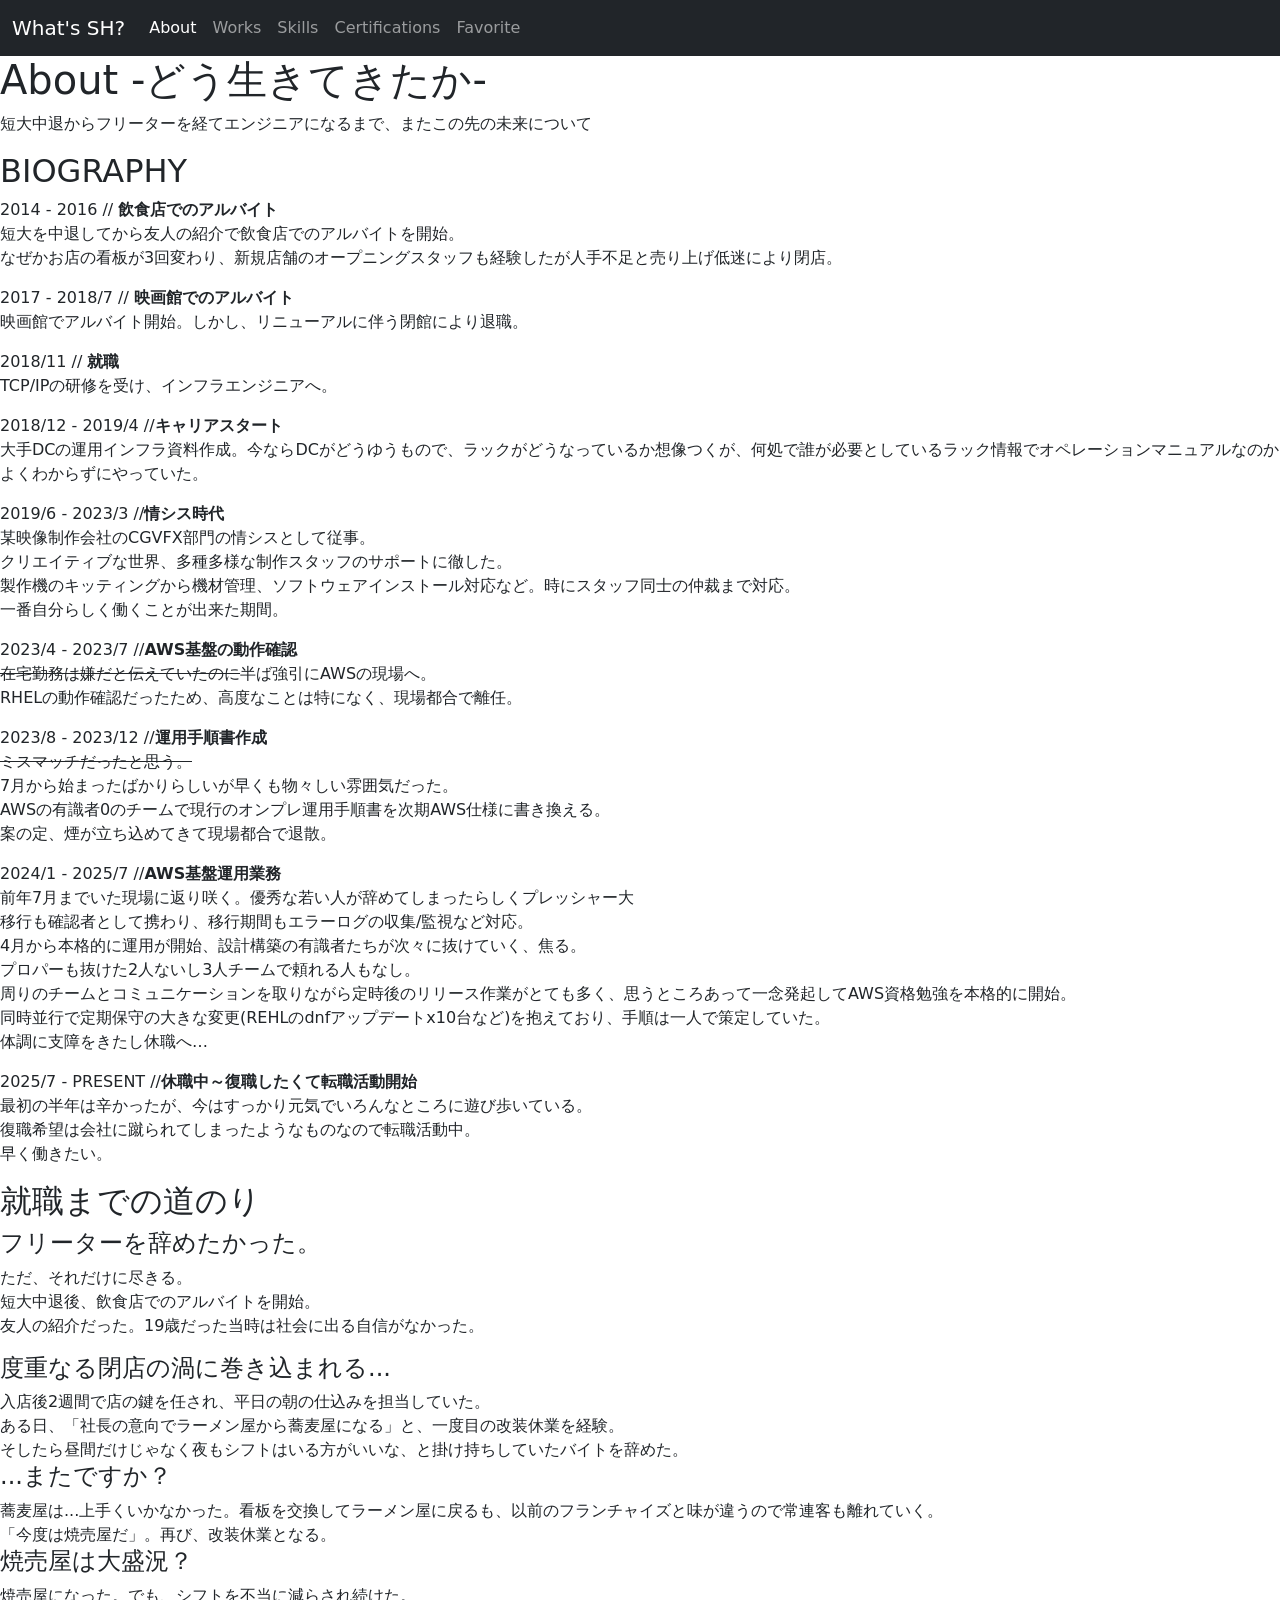
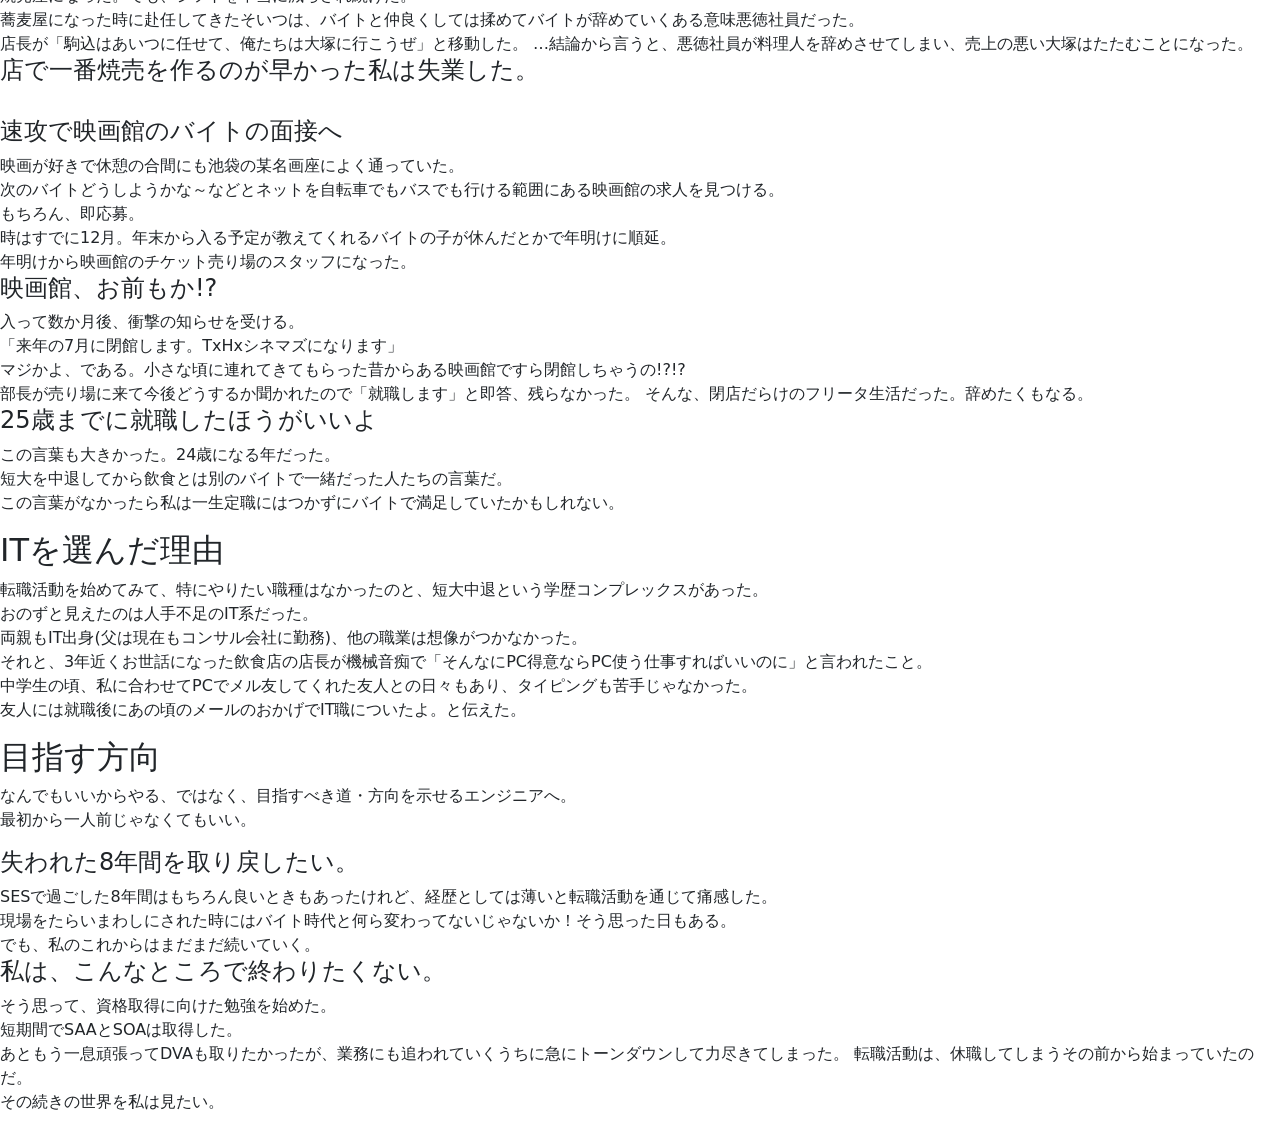
==== about.html @ f90692f5 "Add files via upload" ====
<!DOCTYPE html>
<html lang="ja">
<head>
    <meta charset="UTF-8">
    <meta name="viewport" content="width=device-width, initial-scale=1.0">
    <title>What's SH?</title>
    <link rel="stylesheet" href="css/index_style.css" type="text/css">
    <link rel="stylesheet" href="css/about_style.css" type="text/css">
    <link href="css/bootstrap.min.css" rel="stylesheet">
</head>
<body>
    <nav class="navbar navbar-expand-lg navbar-dark bg-dark">
      <div class="container-fluid">
        <a class="navbar-brand" href="index.html">What's SH?</a>
        
        <!-- ハンバーガーメニュー用ボタン -->
        <button class="navbar-toggler" type="button" data-bs-toggle="collapse" data-bs-target="#navbarNav" aria-controls="navbarNav" aria-expanded="false" aria-label="Toggle navigation">
          <span class="navbar-toggler-icon"></span>
        </button>
        
        <!-- 折りたたみ可能なメニュー -->
        <div class="collapse navbar-collapse" id="navbarNav">
          <ul class="navbar-nav">
            <li class="nav-item">
              <a class="nav-link active" aria-current="page" href="about.html">About</a>
            </li>
            <li class="nav-item">
              <a class="nav-link" href="works.html">Works</a>
            </li>
            <li class="nav-item">
              <a class="nav-link" href="skills.html">Skills</a>
            </li>
            <li class="nav-item">
              <a class="nav-link" href="certification.html">Certifications</a>
            </li>
            <li class="nav-item">
              <a class="nav-link" href="favorite">Favorite</a>
            </li>
        </ul>
        </div>
    </nav>
    <!-- 本文 -->
    <div class="about-container">
    
    <h1>About -どう生きてきたか-</h1>
    
    <p>短大中退からフリーターを経てエンジニアになるまで、またこの先の未来について</p>

    <h2><span>BIOGRAPHY</span></h2>
    
    <p><span class="date">2014 - 2016 //</span> <strong>飲食店でのアルバイト</strong></strong><br>
    短大を中退してから友人の紹介で飲食店でのアルバイトを開始。<br>
    なぜかお店の看板が3回変わり、新規店舗のオープニングスタッフも経験したが人手不足と売り上げ低迷により閉店。</p>
    
    <p><span class="date">2017 - 2018/7 //</span> <strong>映画館でのアルバイト</strong><br>
      映画館でアルバイト開始。しかし、リニューアルに伴う閉館により退職。</p>

    <p><span class="date">2018/11  //</span> <strong>就職</strong><br>
      TCP/IPの研修を受け、インフラエンジニアへ。</p>

    <p><span class="date">2018/12 - 2019/4 //</span><strong>キャリアスタート</strong> <br>
      大手DCの運用インフラ資料作成。今ならDCがどうゆうもので、ラックがどうなっているか想像つくが、何処で誰が必要としているラック情報でオペレーションマニュアルなのかよくわからずにやっていた。</p>
    
    <p><span class="date">2019/6 - 2023/3 //</span><strong>情シス時代</strong> <br>
      某映像制作会社のCGVFX部門の情シスとして従事。<br>
      クリエイティブな世界、多種多様な制作スタッフのサポートに徹した。<br>
      製作機のキッティングから機材管理、ソフトウェアインストール対応など。時にスタッフ同士の仲裁まで対応。<br>
      一番自分らしく働くことが出来た期間。</p>

    <p><span class="date">2023/4 - 2023/7 //</span><strong>AWS基盤の動作確認</strong> <br>
      <del>在宅勤務は嫌だと伝えていたのに</del>半ば強引にAWSの現場へ。<br>
      RHELの動作確認だったため、高度なことは特になく、現場都合で離任。</p>

    <p><span class="date">2023/8 - 2023/12 //</span><strong>運用手順書作成</strong> <br>
      <del>ミスマッチだったと思う。</del><br>
      7月から始まったばかりらしいが早くも物々しい雰囲気だった。<br>
      AWSの有識者0のチームで現行のオンプレ運用手順書を次期AWS仕様に書き換える。<br>
      案の定、煙が立ち込めてきて現場都合で退散。</p>

    <p><span class="date">2024/1 - 2025/7 //</span><strong>AWS基盤運用業務</strong> <br>
      前年7月までいた現場に返り咲く。優秀な若い人が辞めてしまったらしくプレッシャー大<br>
      移行も確認者として携わり、移行期間もエラーログの収集/監視など対応。<br>
      4月から本格的に運用が開始、設計構築の有識者たちが次々に抜けていく、焦る。<br>
      プロパーも抜けた2人ないし3人チームで頼れる人もなし。<br>
      周りのチームとコミュニケーションを取りながら定時後のリリース作業がとても多く、思うところあって一念発起してAWS資格勉強を本格的に開始。<br>
      同時並行で定期保守の大きな変更(REHLのdnfアップデートx10台など)を抱えており、手順は一人で策定していた。<br>
      体調に支障をきたし休職へ…<br>
    </p>
    
    <p><span class="date">2025/7 - PRESENT //</span><strong>休職中～復職したくて転職活動開始</strong> <br>
      最初の半年は辛かったが、今はすっかり元気でいろんなところに遊び歩いている。<br>
      復職希望は会社に蹴られてしまったようなものなので転職活動中。<br>
      早く働きたい。<br>

     <h2>就職までの道のり</h2>
        <h4>フリーターを辞めたかった。</h4>
      <p>
        ただ、それだけに尽きる。<br>
        短大中退後、飲食店でのアルバイトを開始。<br>
        友人の紹介だった。19歳だった当時は社会に出る自信がなかった。<br>
        <h4>度重なる閉店の渦に巻き込まれる...</h4>
        入店後2週間で店の鍵を任され、平日の朝の仕込みを担当していた。<br>
        ある日、「社長の意向でラーメン屋から蕎麦屋になる」と、一度目の改装休業を経験。<br>
        そしたら昼間だけじゃなく夜もシフトはいる方がいいな、と掛け持ちしていたバイトを辞めた。<br>
        <h4>...またですか？</h4>
        蕎麦屋は...上手くいかなかった。看板を交換してラーメン屋に戻るも、以前のフランチャイズと味が違うので常連客も離れていく。<br>
        「今度は焼売屋だ」。再び、改装休業となる。
        <h4>焼売屋は大盛況？</h4>
        焼売屋になった。でも、シフトを不当に減らされ続けた。<br>
        蕎麦屋になった時に赴任してきたそいつは、バイトと仲良くしては揉めてバイトが辞めていくある意味悪徳社員だった。<br>
        店長が「駒込はあいつに任せて、俺たちは大塚に行こうぜ」と移動した。
        …結論から言うと、悪徳社員が料理人を辞めさせてしまい、売上の悪い大塚はたたむことになった。
        <h4>店で一番焼売を作るのが早かった私は失業した。</h4>
        <br>
        <h4>速攻で映画館のバイトの面接へ</h4>
        映画が好きで休憩の合間にも池袋の某名画座によく通っていた。<br>
        次のバイトどうしようかな～などとネットを自転車でもバスでも行ける範囲にある映画館の求人を見つける。<br>
        もちろん、即応募。<br>
        時はすでに12月。年末から入る予定が教えてくれるバイトの子が休んだとかで年明けに順延。<br>
        年明けから映画館のチケット売り場のスタッフになった。<br>
        <h4>映画館、お前もか!?</h4>
        入って数か月後、衝撃の知らせを受ける。<br>
        「来年の7月に閉館します。TxHxシネマズになります」<br>
        マジかよ、である。小さな頃に連れてきてもらった昔からある映画館ですら閉館しちゃうの!?!?<br>
        部長が売り場に来て今後どうするか聞かれたので「就職します」と即答、残らなかった。
        そんな、閉店だらけのフリータ生活だった。辞めたくもなる。
        <h4>25歳までに就職したほうがいいよ</h4>
        この言葉も大きかった。24歳になる年だった。<br>
        短大を中退してから飲食とは別のバイトで一緒だった人たちの言葉だ。<br>
        この言葉がなかったら私は一生定職にはつかずにバイトで満足していたかもしれない。
       </p>

       <h2>
        ITを選んだ理由
       </h2>
       <p>
        転職活動を始めてみて、特にやりたい職種はなかったのと、短大中退という学歴コンプレックスがあった。<br>
        おのずと見えたのは人手不足のIT系だった。<br>
        両親もIT出身(父は現在もコンサル会社に勤務)、他の職業は想像がつかなかった。<br>
        それと、3年近くお世話になった飲食店の店長が機械音痴で「そんなにPC得意ならPC使う仕事すればいいのに」と言われたこと。<br>
        中学生の頃、私に合わせてPCでメル友してくれた友人との日々もあり、タイピングも苦手じゃなかった。<br>
        友人には就職後にあの頃のメールのおかげでIT職についたよ。と伝えた。
      </p>

     
        <h2>
        目指す方向
        </h2>
        <p>
          なんでもいいからやる、ではなく、目指すべき道・方向を示せるエンジニアへ。<br>
          最初から一人前じゃなくてもいい。
          <h4>失われた8年間を取り戻したい。</h4>
          SESで過ごした8年間はもちろん良いときもあったけれど、経歴としては薄いと転職活動を通じて痛感した。<br>
          現場をたらいまわしにされた時にはバイト時代と何ら変わってないじゃないか！そう思った日もある。<br>
          でも、私のこれからはまだまだ続いていく。

          <h4>私は、こんなところで終わりたくない。</h4>
          そう思って、資格取得に向けた勉強を始めた。<br>
          短期間でSAAとSOAは取得した。<br>
          あともう一息頑張ってDVAも取りたかったが、業務にも追われていくうちに急にトーンダウンして力尽きてしまった。
          転職活動は、休職してしまうその前から始まっていたのだ。<br>
          その続きの世界を私は見たい。
        </p>
    <!-- ハンバーガー用Java -->
    <script src="js/bootstrap.bundle.min.js"></script>
</body>
</html>
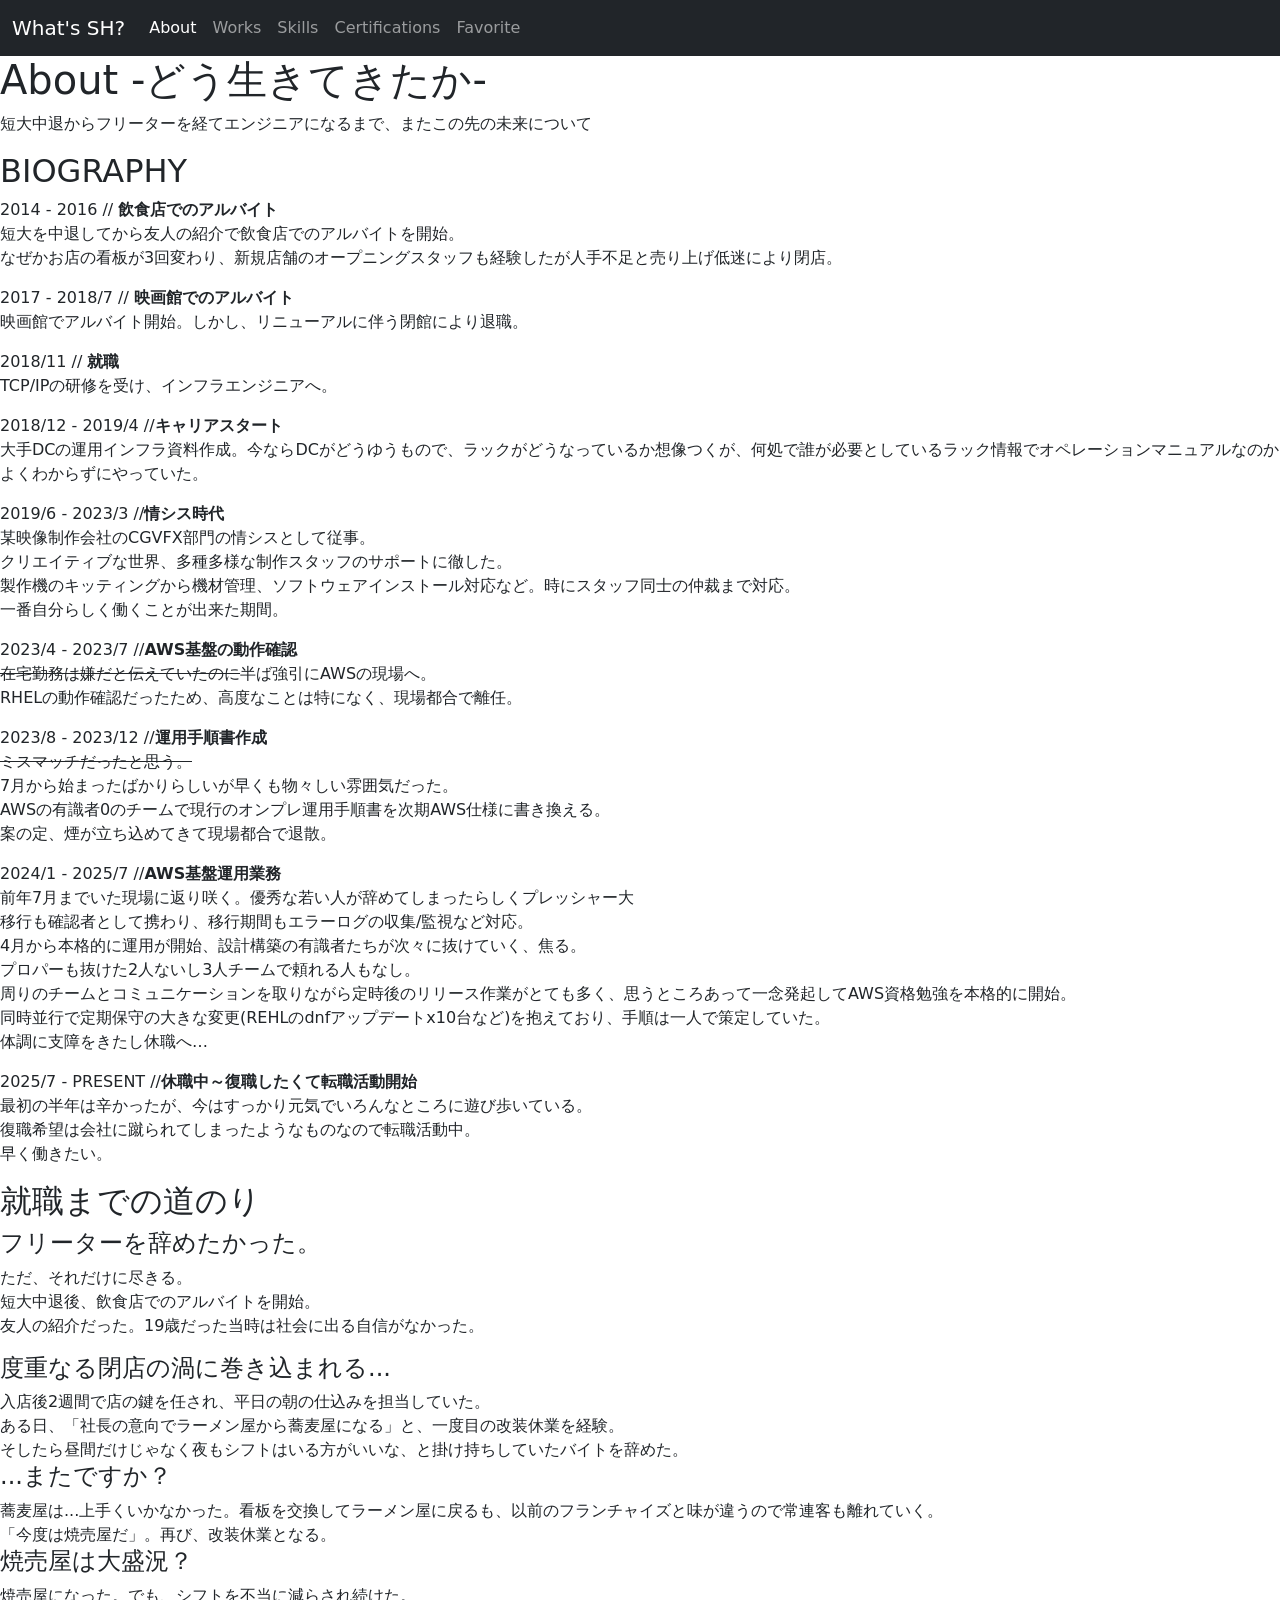
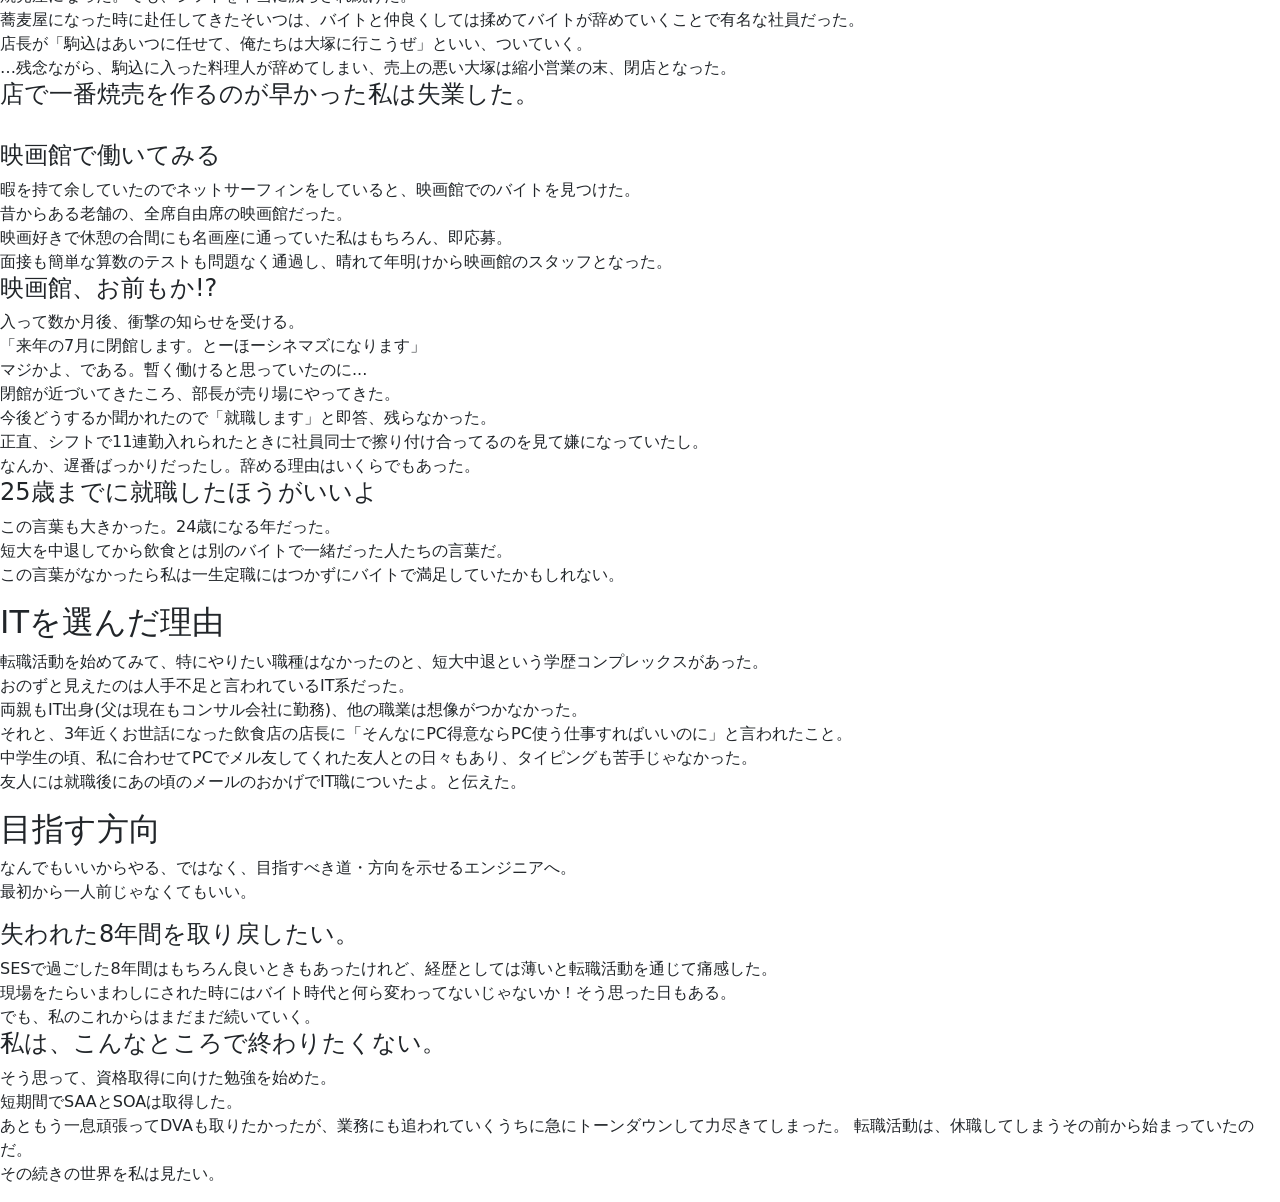
==== commit 71c4332b: "Add files via upload" ====
--- a/about.html
+++ b/about.html
@@ -3,15 +3,16 @@
 <head>
     <meta charset="UTF-8">
     <meta name="viewport" content="width=device-width, initial-scale=1.0">
-    <title>What's SH?</title>
-    <link rel="stylesheet" href="css/index_style.css" type="text/css">
-    <link rel="stylesheet" href="css/about_style.css" type="text/css">
+      <title>What's SH?</title>
+    <!-- 借り物のcss -->
     <link href="css/bootstrap.min.css" rel="stylesheet">
+    <!-- オリジナルのcss -->
+    <link rel="stylesheet" href="css/style.css">
 </head>
 <body>
     <nav class="navbar navbar-expand-lg navbar-dark bg-dark">
       <div class="container-fluid">
-        <a class="navbar-brand" href="index.html">What's SH?</a>
+        <a class="navbar-brand" href="./">What's SH?</a>
         
         <!-- ハンバーガーメニュー用ボタン -->
         <button class="navbar-toggler" type="button" data-bs-toggle="collapse" data-bs-target="#navbarNav" aria-controls="navbarNav" aria-expanded="false" aria-label="Toggle navigation">
@@ -107,37 +108,37 @@
         「今度は焼売屋だ」。再び、改装休業となる。
         <h4>焼売屋は大盛況？</h4>
         焼売屋になった。でも、シフトを不当に減らされ続けた。<br>
-        蕎麦屋になった時に赴任してきたそいつは、バイトと仲良くしては揉めてバイトが辞めていくある意味悪徳社員だった。<br>
-        店長が「駒込はあいつに任せて、俺たちは大塚に行こうぜ」と移動した。
-        …結論から言うと、悪徳社員が料理人を辞めさせてしまい、売上の悪い大塚はたたむことになった。
+        蕎麦屋になった時に赴任してきたそいつは、バイトと仲良くしては揉めてバイトが辞めていくことで有名な社員だった。<br>
+        店長が「駒込はあいつに任せて、俺たちは大塚に行こうぜ」といい、ついていく。<br>
+        …残念ながら、駒込に入った料理人が辞めてしまい、売上の悪い大塚は縮小営業の末、閉店となった。
         <h4>店で一番焼売を作るのが早かった私は失業した。</h4>
         <br>
-        <h4>速攻で映画館のバイトの面接へ</h4>
-        映画が好きで休憩の合間にも池袋の某名画座によく通っていた。<br>
-        次のバイトどうしようかな～などとネットを自転車でもバスでも行ける範囲にある映画館の求人を見つける。<br>
-        もちろん、即応募。<br>
-        時はすでに12月。年末から入る予定が教えてくれるバイトの子が休んだとかで年明けに順延。<br>
-        年明けから映画館のチケット売り場のスタッフになった。<br>
+        <h4>映画館で働いてみる</h4>
+        暇を持て余していたのでネットサーフィンをしていると、映画館でのバイトを見つけた。<br>
+        昔からある老舗の、全席自由席の映画館だった。<br>
+        映画好きで休憩の合間にも名画座に通っていた私はもちろん、即応募。<br>
+        面接も簡単な算数のテストも問題なく通過し、晴れて年明けから映画館のスタッフとなった。<br>
         <h4>映画館、お前もか!?</h4>
         入って数か月後、衝撃の知らせを受ける。<br>
-        「来年の7月に閉館します。TxHxシネマズになります」<br>
-        マジかよ、である。小さな頃に連れてきてもらった昔からある映画館ですら閉館しちゃうの!?!?<br>
-        部長が売り場に来て今後どうするか聞かれたので「就職します」と即答、残らなかった。
-        そんな、閉店だらけのフリータ生活だった。辞めたくもなる。
+        「来年の7月に閉館します。とーほーシネマズになります」<br>
+        マジかよ、である。暫く働けると思っていたのに...<br>
+        閉館が近づいてきたころ、部長が売り場にやってきた。<br>
+        今後どうするか聞かれたので「就職します」と即答、残らなかった。<br>
+        正直、シフトで11連勤入れられたときに社員同士で擦り付け合ってるのを見て嫌になっていたし。<br>
+        なんか、遅番ばっかりだったし。辞める理由はいくらでもあった。
         <h4>25歳までに就職したほうがいいよ</h4>
         この言葉も大きかった。24歳になる年だった。<br>
         短大を中退してから飲食とは別のバイトで一緒だった人たちの言葉だ。<br>
-        この言葉がなかったら私は一生定職にはつかずにバイトで満足していたかもしれない。
-       </p>
+        この言葉がなかったら私は一生定職にはつかずにバイトで満足していたかもしれない。</p>
 
        <h2>
         ITを選んだ理由
        </h2>
        <p>
         転職活動を始めてみて、特にやりたい職種はなかったのと、短大中退という学歴コンプレックスがあった。<br>
-        おのずと見えたのは人手不足のIT系だった。<br>
+        おのずと見えたのは人手不足と言われているIT系だった。<br>
         両親もIT出身(父は現在もコンサル会社に勤務)、他の職業は想像がつかなかった。<br>
-        それと、3年近くお世話になった飲食店の店長が機械音痴で「そんなにPC得意ならPC使う仕事すればいいのに」と言われたこと。<br>
+        それと、3年近くお世話になった飲食店の店長に「そんなにPC得意ならPC使う仕事すればいいのに」と言われたこと。<br>
         中学生の頃、私に合わせてPCでメル友してくれた友人との日々もあり、タイピングも苦手じゃなかった。<br>
         友人には就職後にあの頃のメールのおかげでIT職についたよ。と伝えた。
       </p>
--- a/css/style.css
+++ b/css/style.css
@@ -0,0 +1,24 @@
+.page {
+  /* print size (page size + margin) */
+  width: 97mm;
+  height: 61mm;
+  page-break-after: always;
+}
+.page_container {
+  /* page size */
+  width: 91mm;
+  height: 55mm;
+  /* print-margin and border (margin: 3mm) */
+  left: calc(3mm - 1px);
+  top: calc(3mm - 1px);
+  border: solid gray 1px;
+}
+@media print {
+  @page {
+    size: 97mm 61mm;	/* 91x55mm + 3mm margin */
+  }
+  .page_container {
+    left: 3mm;
+    top: 3mm;
+    border: none;
+  }
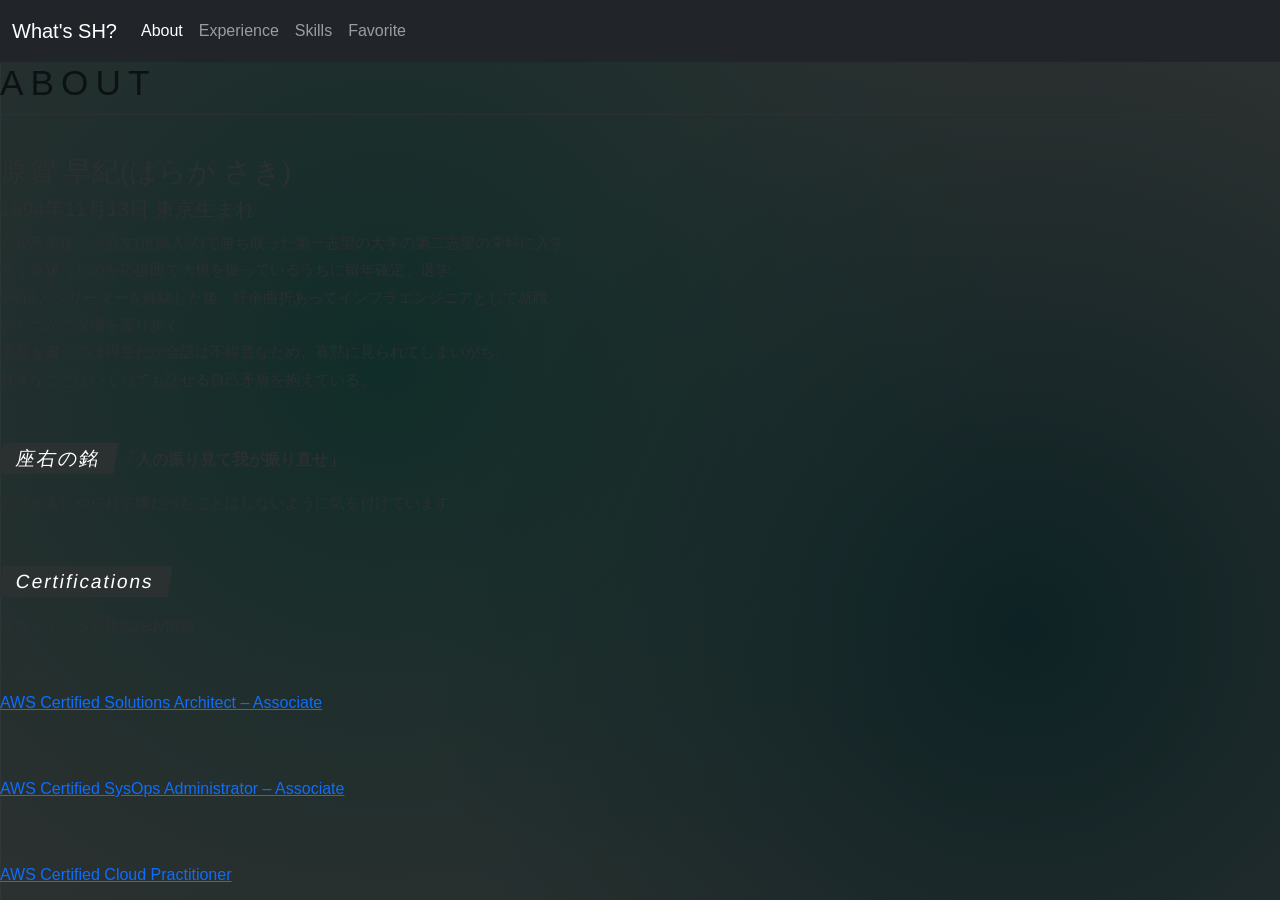
==== commit 991b01dd: "ポートフォリオサイト0版最終 たぶんできた。" ====
--- a/about.html
+++ b/about.html
@@ -10,9 +10,12 @@
     <link rel="stylesheet" href="css/style.css">
 </head>
 <body>
-    <nav class="navbar navbar-expand-lg navbar-dark bg-dark">
+  <!--ログイン認証が出来ていなければTOPへ戻す-->
+  <body onload="checkAuth()"></body>
+        <!--メニューバー設定-->
+      <nav class="navbar navbar-expand-lg navbar-dark bg-dark">
       <div class="container-fluid">
-        <a class="navbar-brand" href="./">What's SH?</a>
+        <a class="navbar-brand" href="top.html">What's SH?</a>
         
         <!-- ハンバーガーメニュー用ボタン -->
         <button class="navbar-toggler" type="button" data-bs-toggle="collapse" data-bs-target="#navbarNav" aria-controls="navbarNav" aria-expanded="false" aria-label="Toggle navigation">
@@ -26,142 +29,69 @@
               <a class="nav-link active" aria-current="page" href="about.html">About</a>
             </li>
             <li class="nav-item">
-              <a class="nav-link" href="works.html">Works</a>
+              <a class="nav-link" href="experience.html">Experience</a>
             </li>
             <li class="nav-item">
               <a class="nav-link" href="skills.html">Skills</a>
             </li>
             <li class="nav-item">
-              <a class="nav-link" href="certification.html">Certifications</a>
-            </li>
-            <li class="nav-item">
-              <a class="nav-link" href="favorite">Favorite</a>
+              <a class="nav-link" href="favorite.html">Favorite</a>
             </li>
         </ul>
         </div>
     </nav>
     <!-- 本文 -->
-    <div class="about-container">
+    <div class="content-container">
     
-    <h1>About -どう生きてきたか-</h1>
-    
-    <p>短大中退からフリーターを経てエンジニアになるまで、またこの先の未来について</p>
-
-    <h2><span>BIOGRAPHY</span></h2>
-    
-    <p><span class="date">2014 - 2016 //</span> <strong>飲食店でのアルバイト</strong></strong><br>
-    短大を中退してから友人の紹介で飲食店でのアルバイトを開始。<br>
-    なぜかお店の看板が3回変わり、新規店舗のオープニングスタッフも経験したが人手不足と売り上げ低迷により閉店。</p>
-    
-    <p><span class="date">2017 - 2018/7 //</span> <strong>映画館でのアルバイト</strong><br>
-      映画館でアルバイト開始。しかし、リニューアルに伴う閉館により退職。</p>
-
-    <p><span class="date">2018/11  //</span> <strong>就職</strong><br>
-      TCP/IPの研修を受け、インフラエンジニアへ。</p>
-
-    <p><span class="date">2018/12 - 2019/4 //</span><strong>キャリアスタート</strong> <br>
-      大手DCの運用インフラ資料作成。今ならDCがどうゆうもので、ラックがどうなっているか想像つくが、何処で誰が必要としているラック情報でオペレーションマニュアルなのかよくわからずにやっていた。</p>
-    
-    <p><span class="date">2019/6 - 2023/3 //</span><strong>情シス時代</strong> <br>
-      某映像制作会社のCGVFX部門の情シスとして従事。<br>
-      クリエイティブな世界、多種多様な制作スタッフのサポートに徹した。<br>
-      製作機のキッティングから機材管理、ソフトウェアインストール対応など。時にスタッフ同士の仲裁まで対応。<br>
-      一番自分らしく働くことが出来た期間。</p>
-
-    <p><span class="date">2023/4 - 2023/7 //</span><strong>AWS基盤の動作確認</strong> <br>
-      <del>在宅勤務は嫌だと伝えていたのに</del>半ば強引にAWSの現場へ。<br>
-      RHELの動作確認だったため、高度なことは特になく、現場都合で離任。</p>
-
-    <p><span class="date">2023/8 - 2023/12 //</span><strong>運用手順書作成</strong> <br>
-      <del>ミスマッチだったと思う。</del><br>
-      7月から始まったばかりらしいが早くも物々しい雰囲気だった。<br>
-      AWSの有識者0のチームで現行のオンプレ運用手順書を次期AWS仕様に書き換える。<br>
-      案の定、煙が立ち込めてきて現場都合で退散。</p>
-
-    <p><span class="date">2024/1 - 2025/7 //</span><strong>AWS基盤運用業務</strong> <br>
-      前年7月までいた現場に返り咲く。優秀な若い人が辞めてしまったらしくプレッシャー大<br>
-      移行も確認者として携わり、移行期間もエラーログの収集/監視など対応。<br>
-      4月から本格的に運用が開始、設計構築の有識者たちが次々に抜けていく、焦る。<br>
-      プロパーも抜けた2人ないし3人チームで頼れる人もなし。<br>
-      周りのチームとコミュニケーションを取りながら定時後のリリース作業がとても多く、思うところあって一念発起してAWS資格勉強を本格的に開始。<br>
-      同時並行で定期保守の大きな変更(REHLのdnfアップデートx10台など)を抱えており、手順は一人で策定していた。<br>
-      体調に支障をきたし休職へ…<br>
-    </p>
-    
-    <p><span class="date">2025/7 - PRESENT //</span><strong>休職中～復職したくて転職活動開始</strong> <br>
-      最初の半年は辛かったが、今はすっかり元気でいろんなところに遊び歩いている。<br>
-      復職希望は会社に蹴られてしまったようなものなので転職活動中。<br>
-      早く働きたい。<br>
-
-     <h2>就職までの道のり</h2>
-        <h4>フリーターを辞めたかった。</h4>
+    <h1>About</h1>
+          
+    <h3>原賀 早紀(はらが さき)</h3>
+      <h5>1994年11月13日 東京生まれ</h5>
       <p>
-        ただ、それだけに尽きる。<br>
-        短大中退後、飲食店でのアルバイトを開始。<br>
-        友人の紹介だった。19歳だった当時は社会に出る自信がなかった。<br>
-        <h4>度重なる閉店の渦に巻き込まれる...</h4>
-        入店後2週間で店の鍵を任され、平日の朝の仕込みを担当していた。<br>
-        ある日、「社長の意向でラーメン屋から蕎麦屋になる」と、一度目の改装休業を経験。<br>
-        そしたら昼間だけじゃなく夜もシフトはいる方がいいな、と掛け持ちしていたバイトを辞めた。<br>
-        <h4>...またですか？</h4>
-        蕎麦屋は...上手くいかなかった。看板を交換してラーメン屋に戻るも、以前のフランチャイズと味が違うので常連客も離れていく。<br>
-        「今度は焼売屋だ」。再び、改装休業となる。
-        <h4>焼売屋は大盛況？</h4>
-        焼売屋になった。でも、シフトを不当に減らされ続けた。<br>
-        蕎麦屋になった時に赴任してきたそいつは、バイトと仲良くしては揉めてバイトが辞めていくことで有名な社員だった。<br>
-        店長が「駒込はあいつに任せて、俺たちは大塚に行こうぜ」といい、ついていく。<br>
-        …残念ながら、駒込に入った料理人が辞めてしまい、売上の悪い大塚は縮小営業の末、閉店となった。
-        <h4>店で一番焼売を作るのが早かった私は失業した。</h4>
-        <br>
-        <h4>映画館で働いてみる</h4>
-        暇を持て余していたのでネットサーフィンをしていると、映画館でのバイトを見つけた。<br>
-        昔からある老舗の、全席自由席の映画館だった。<br>
-        映画好きで休憩の合間にも名画座に通っていた私はもちろん、即応募。<br>
-        面接も簡単な算数のテストも問題なく通過し、晴れて年明けから映画館のスタッフとなった。<br>
-        <h4>映画館、お前もか!?</h4>
-        入って数か月後、衝撃の知らせを受ける。<br>
-        「来年の7月に閉館します。とーほーシネマズになります」<br>
-        マジかよ、である。暫く働けると思っていたのに...<br>
-        閉館が近づいてきたころ、部長が売り場にやってきた。<br>
-        今後どうするか聞かれたので「就職します」と即答、残らなかった。<br>
-        正直、シフトで11連勤入れられたときに社員同士で擦り付け合ってるのを見て嫌になっていたし。<br>
-        なんか、遅番ばっかりだったし。辞める理由はいくらでもあった。
-        <h4>25歳までに就職したほうがいいよ</h4>
-        この言葉も大きかった。24歳になる年だった。<br>
-        短大を中退してから飲食とは別のバイトで一緒だった人たちの言葉だ。<br>
-        この言葉がなかったら私は一生定職にはつかずにバイトで満足していたかもしれない。</p>
-
-       <h2>
-        ITを選んだ理由
-       </h2>
-       <p>
-        転職活動を始めてみて、特にやりたい職種はなかったのと、短大中退という学歴コンプレックスがあった。<br>
-        おのずと見えたのは人手不足と言われているIT系だった。<br>
-        両親もIT出身(父は現在もコンサル会社に勤務)、他の職業は想像がつかなかった。<br>
-        それと、3年近くお世話になった飲食店の店長に「そんなにPC得意ならPC使う仕事すればいいのに」と言われたこと。<br>
-        中学生の頃、私に合わせてPCでメル友してくれた友人との日々もあり、タイピングも苦手じゃなかった。<br>
-        友人には就職後にあの頃のメールのおかげでIT職についたよ。と伝えた。
+      高校卒業後、小論文(推薦入試)で勝ち取った第一志望の大学の第二志望の学科に入学。<br>
+      何を血迷ったのか応援団で大根を振っているうちに留年確定、退学。<br>
+      4年ほどフリーターを経験した後、紆余曲折あってインフラエンジニアとして就職。<br>
+      いくつかの現場を渡り歩く。<br>
+      文章を書くのは得意だが会話は不得意なため、寡黙に見られてしまいがち。<br>
+      好きなことはいくらでも話せる自己矛盾を抱えている。
       </p>
 
-     
-        <h2>
-        目指す方向
-        </h2>
-        <p>
-          なんでもいいからやる、ではなく、目指すべき道・方向を示せるエンジニアへ。<br>
-          最初から一人前じゃなくてもいい。
-          <h4>失われた8年間を取り戻したい。</h4>
-          SESで過ごした8年間はもちろん良いときもあったけれど、経歴としては薄いと転職活動を通じて痛感した。<br>
-          現場をたらいまわしにされた時にはバイト時代と何ら変わってないじゃないか！そう思った日もある。<br>
-          でも、私のこれからはまだまだ続いていく。
-
-          <h4>私は、こんなところで終わりたくない。</h4>
-          そう思って、資格取得に向けた勉強を始めた。<br>
-          短期間でSAAとSOAは取得した。<br>
-          あともう一息頑張ってDVAも取りたかったが、業務にも追われていくうちに急にトーンダウンして力尽きてしまった。
-          転職活動は、休職してしまうその前から始まっていたのだ。<br>
-          その続きの世界を私は見たい。
-        </p>
+    <h2>座右の銘</h2>
+    <strong>「人の振り見て我が振り直せ」</strong>
+    <p>自分が人にやられて嫌だったことはしないように気を付けています。</p>
+    
+    <!-- 取得した資格 -->
+    <h2>Certifications</h2>
+      <p>保有している資格/Credy情報</p>
+      <!-- SAA-C03 -->
+      <div class="certifications">
+        <div class="certifications-body">
+          <div class="certifications-date">2025/04</div>
+          <a class="certifications-title" href="https://www.credly.com/badges/66b72c72-c491-4c8d-ba2d-ae60db0c9ab1/public_url" target="_blank" rel="noopener">AWS Certified Solutions Architect – Associate</a>
+            <div class="certifications-footer">
+            </div>
+        </div>
+      </div>
+      <br>
+      <!-- SOA-C02 -->
+      <div class="certifications">
+        <div class="certifications-body">
+          <div class="certifications-date">2025/05</div>
+            <a class="certifications-title" href="https://www.credly.com/badges/ed69b280-5498-4d80-a55a-4f4980a0b8cf/public_url" target="_blank" rel="noopener">AWS Certified SysOps Administrator – Associate</a>
+            <div class="certifications-footer">
+            </div>
+        </div>
+      </div>
+      <br>
+      <!-- CLF-C02 -->
+      <div class="certifications">
+        <div class="certifications-body">
+          <div class="certifications-date">2023/12</div>
+          <a class="certifications-title" href="https://www.credly.com/badges/fa8e1038-5264-4038-aba7-f442caab5aaf/public_url" target="_blank" rel="noopener">AWS Certified Cloud Practitioner</a>
+            <div class="certifications-footer">
+            </div>
+        </div>
+      </div>  
     <!-- ハンバーガー用Java -->
     <script src="js/bootstrap.bundle.min.js"></script>
 </body>
--- a/css/style.css
+++ b/css/style.css
@@ -1,24 +1,164 @@
-.page {
-  /* print size (page size + margin) */
-  width: 97mm;
-  height: 61mm;
-  page-break-after: always;
+@charset "UTF-8";/*
+/* 1. 全体の背景：無機質でインダストリアルな「白」 */
+body {
+  margin: 0;
+/*  padding: 40px 20px;*/
+  font-family: 'Helvetica Neue', Arial, 'Hiragino Kaku Gothic ProN', sans-serif;
+  background-color:  #2b3030; /* 真っ黒ではなく、濃い鉄色 */
+  color: #2b3030; /* 真っ黒ではなく、濃い鉄色 */
+  line-height: 1.8;
+  
+  /* 救済の背景 */
+  background-image: 
+    /* 1. テクノ・インダストリアル感を出す細かなグリッド（走査線・網目状テクスチャ） */
+    linear-gradient(rgba(255,255,255,0.03) 1px, transparent 1px),
+    linear-gradient(90deg, rgba(255,255,255,0.03) 1px, transparent 1px),
+    /* 2. アルバム特有の「アジアン・アンビエント」な深みを与える青緑のグラデーション */
+    radial-gradient(circle at 30% 40%, #112d29 0%, transparent 60%),
+    radial-gradient(circle at 80% 70%, #0d2224 0%, transparent 50%);
+  
+    /* スクロールしても背景を動かさない設定 */
+  background-attachment: fixed;
 }
-.page_container {
-  /* page size */
-  width: 91mm;
-  height: 55mm;
-  /* print-margin and border (margin: 3mm) */
-  left: calc(3mm - 1px);
-  top: calc(3mm - 1px);
-  border: solid gray 1px;
+
+/* メインコンテナ：文字がバラバラに広がらないように中央寄せ */
+.about-container {
+  max-width: 1000px;
+  margin: 0 auto;
+  background: rgba(255, 255, 255, 0.8); /* 半透明の白 */
+  padding: 60px;
+  border-left: 20px solid #d60010; /* 『救済の技法』の「赤」をアクセントラインに */
+  box-shadow: 0 4px 20px rgba(0, 0, 0, 0.05);
 }
-@media print {
-  @page {
-    size: 97mm 61mm;	/* 91x55mm + 3mm margin */
+
+/* 3. 大見出し（h1）：テクノロジー感のあるフォントと文字間隔 */
+h1 {
+  font-size: 2.2rem;
+  letter-spacing: 0.2em;
+  text-transform: uppercase;
+  color: #0c1212;
+  border-bottom: 1px solid #2b3030;
+  padding-bottom: 10px;
+  margin-bottom: 40px;
+}
+
+/* 4. 中見出し・経歴の節目（h2）：カチッとしたブロックデザイン */
+h2 {
+  font-size: 1.2rem;
+  letter-spacing: 0.1em;
+  background: #2b3030; /* 濃いグレーのボックス */
+  color: #ffffff;
+  display: inline-block;
+  padding: 4px 16px;
+  margin-top: 30px;
+  margin-bottom: 15px;
+  transform: skewX(-10deg); /* サイバー感を出すために少し斜めに */
+}
+/* 文字まで斜めになるのを防ぐ */
+h2 span {
+  display: block;
+  transform: skewX(10deg);
+}
+
+/* 5. 本文（p）：読みやすさと空気感を両立 */
+p {
+  font-size: 0.95rem;
+  margin-bottom: 20px;
+  text-align: justify; /* 両端を綺麗に揃える */
+}
+
+/* 6. 強調したいテキストや年号など */
+.date {
+  font-family: 'Courier New', Courier, monospace; /* 等幅フォントで機械的に */
+  font-weight: bold;
+  color: #d60010; /* 赤で目を引く */
+  margin-right: 10px;
+}
+
+/* ページ共通 */
+.other-page {
+    max-width: 1000px;
+    margin: 0 auto;
+    padding: 40px 20px;
+}
+
+/* index.html用 */
+.top-page {
+    min-height: 100vh;
+    display: flex;
+    justify-content: center;
+    align-items: center;
+}
+/* 2.名刺のコンテナ（背景：黒） */
+.name-card {
+    width: 600px;
+    height: 360px;
+    background-color: #1a1a1a; /* 高級感のあるやや薄い黒 */
+    box-shadow: 0 4px 20px rgba(0, 0, 0, 0.3);
+    border-radius: 4px;
+    padding: 40px;
+    box-sizing: border-box;
+    display: flex;
+    flex-direction: column;
+    justify-content: space-between; /* ロゴと名前を上下に分散 */
+    position: relative;
+    overflow: hidden;
+}
+
+
+/* 3.救済の技法 赤ライン */
+.name-card::before {
+    content: '';
+    position: absolute;
+    top: 0;
+    left: 80%;
+    width: 20px;
+    height: 100%;
+    background-color: #f00;
+}
+
+/* 名前エリア（文字：明るめのグレー） */
+.name-card-body {
+    margin-bottom: 10px;
+}
+
+.job-title {
+    font-size: 12px;
+    color: #777777;
+    margin-bottom: 4px;
+    letter-spacing: 0.1em;
+}
+
+.name {
+    font-size: 26px;
+    font-weight: bold;
+    color: #e0e0e0;
+    letter-spacing: 0.2em;
+}
+
+.name-ruby {
+    font-size: 11px;
+    color: #aaaaaa;
+    font-weight: normal;
+    letter-spacing: 0.15em;
+    margin-left: 6px;
+}
+
+/* 下部：白線 */
+.name-card-footer {
+    border-top: 1px solid #eeeeee;
+    padding-top: 12px;
+    display: flex;
+    justify-content: space-between;
+    line-height: 1.6;
   }
-  .page_container {
-    left: 3mm;
-    top: 3mm;
-    border: none;
-  }+
+/* スマホ表示用の微調整 */
+@media (max-width: 768px) {
+    .name-card {
+        width: 90%;
+        height: auto;
+        aspect-ratio: 5 / 3;
+        padding: 30px;
+    }
+}
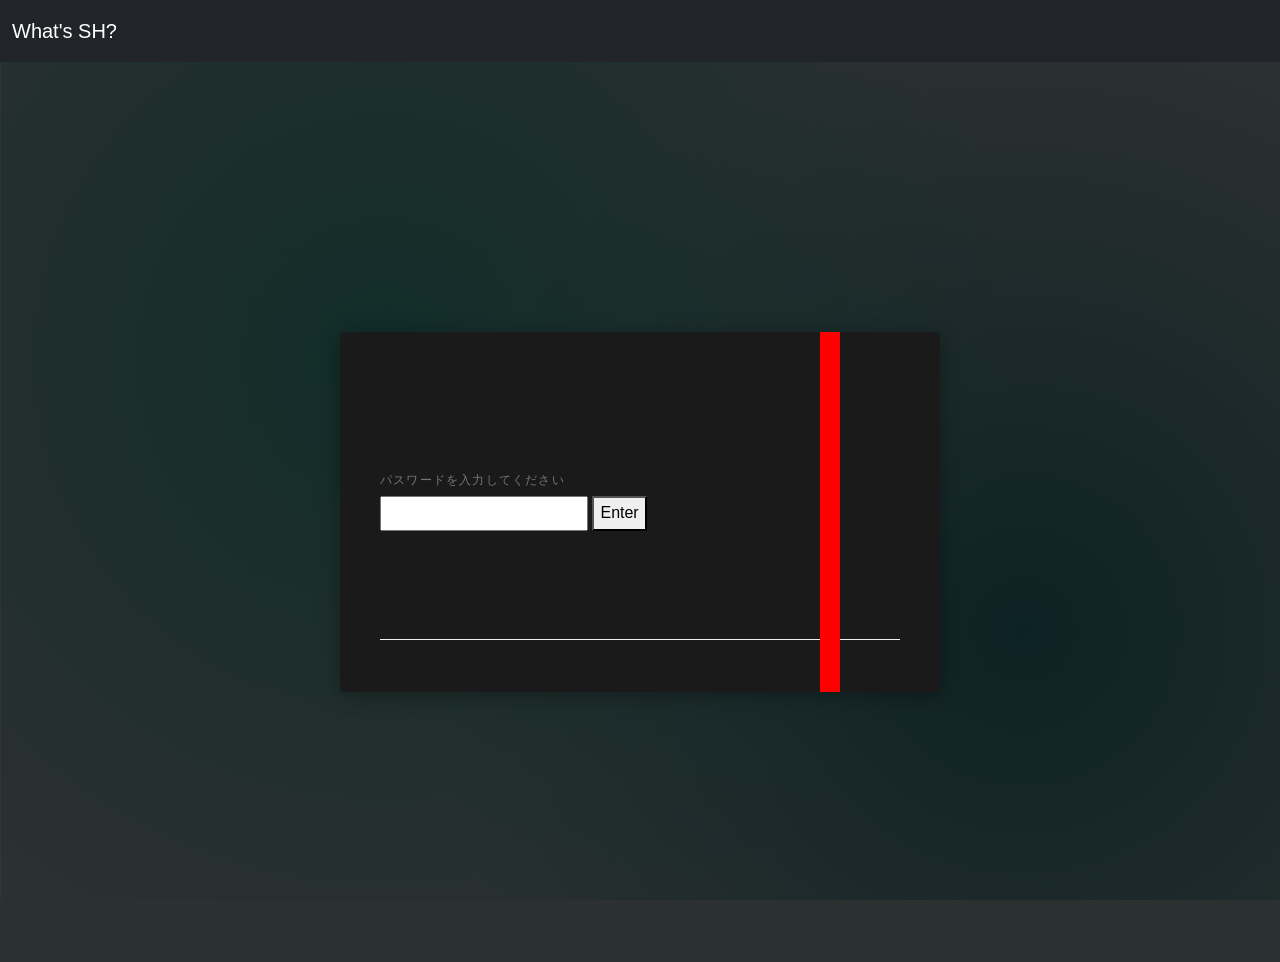
==== commit a35446e7: "Update about.html with auth script and body fix Added authentication script and corrected body tag p" ====
--- a/about.html
+++ b/about.html
@@ -11,7 +11,8 @@
 </head>
 <body>
   <!--ログイン認証が出来ていなければTOPへ戻す-->
-  <body onload="checkAuth()"></body>
+    <script src="js/auth.js"></script>
+    <body onload="checkAuth()"></body>
         <!--メニューバー設定-->
       <nav class="navbar navbar-expand-lg navbar-dark bg-dark">
       <div class="container-fluid">
@@ -95,4 +96,4 @@
     <!-- ハンバーガー用Java -->
     <script src="js/bootstrap.bundle.min.js"></script>
 </body>
-</html>+</html>
--- a/css/style.css
+++ b/css/style.css
@@ -22,13 +22,14 @@
 }
 
 /* メインコンテナ：文字がバラバラに広がらないように中央寄せ */
-.about-container {
-  max-width: 1000px;
+.content-container {
+  max-width: 900px;
   margin: 0 auto;
   background: rgba(255, 255, 255, 0.8); /* 半透明の白 */
   padding: 60px;
-  border-left: 20px solid #d60010; /* 『救済の技法』の「赤」をアクセントラインに */
+  border-right: 20px solid #d60010; /* 『救済の技法』の「赤」をアクセントラインに */
   box-shadow: 0 4px 20px rgba(0, 0, 0, 0.05);
+  box-sizing: border-box;
 }
 
 /* 3. 大見出し（h1）：テクノロジー感のあるフォントと文字間隔 */
@@ -63,11 +64,11 @@
 /* 5. 本文（p）：読みやすさと空気感を両立 */
 p {
   font-size: 0.95rem;
-  margin-bottom: 20px;
+  margin-bottom: 15px;
   text-align: justify; /* 両端を綺麗に揃える */
 }
 
-/* 6. 強調したいテキストや年号など */
+/* 6. 赤字強調したいテキストや年号など */
 .date {
   font-family: 'Courier New', Courier, monospace; /* 等幅フォントで機械的に */
   font-weight: bold;
@@ -75,12 +76,14 @@
   margin-right: 10px;
 }
 
-/* ページ共通 */
-.other-page {
-    max-width: 1000px;
-    margin: 0 auto;
-    padding: 40px 20px;
-}
+/* 7. 強調したいテキスト */
+.service {
+  font-size: 18px;
+  font-weight: bold;
+  color: #191ba3; 
+  margin-right: 10px;
+}
+
 
 /* index.html用 */
 .top-page {
@@ -153,6 +156,67 @@
     line-height: 1.6;
   }
 
+/* Certificationの枠*/
+.certifications {
+    width: 700px;
+    height: 100px;
+    background-color: #2b3030; /* 高級感のあるやや薄い黒 */
+    box-shadow: 0 4px 20px rgba(0, 0, 0, 0.3);
+    border-radius: 4px;
+    padding: 40px;
+    box-sizing: border-box;
+    display: flex;
+    flex-direction: column;
+    justify-content: space-between;
+    position: relative;
+    overflow: hidden;
+}
+.certifications-date {
+    font-size: 12px;
+    color: #e0e0e0;
+    margin-bottom: 4px;
+    letter-spacing: 0.1em;
+}
+
+.certifications-title {
+    font-size: 15px;
+    font-weight: bold;
+    color: #e0e0e0;
+    letter-spacing: 0.2em;
+}
+
+/* 下部：白線 */
+.certifications-footer {
+    border-top: 2px solid rgba(255, 0, 0, 0.695);
+    padding-top: 12px;
+    display: flex;
+    justify-content: space-between;
+    line-height: 1.6;
+  }
+
+/* お気に入りページ用*/
+.favorite-item {
+  display: flex;
+  align-items: center;
+  gap: 40px;
+  margin-bottom: 70px;
+}
+
+.favorite-item img {
+  width: 40%;
+  max-width: 350px;
+  height: auto;
+  object-fit: cover;
+}
+
+.favorite-text {
+  flex: 1;
+}
+
+.favorite-item.reverse {
+  flex-direction: row-reverse;
+}
+
 /* スマホ表示用の微調整 */
 @media (max-width: 768px) {
     .name-card {
@@ -160,5 +224,13 @@
         height: auto;
         aspect-ratio: 5 / 3;
         padding: 30px;
-    }
+      }
+    .favorite-item,
+    .favorite-item.reverse {
+    flex-direction: column;
+      }
+    .favorite-item img {
+    width: 100%;
+    max-width: none;
+      }
 }
